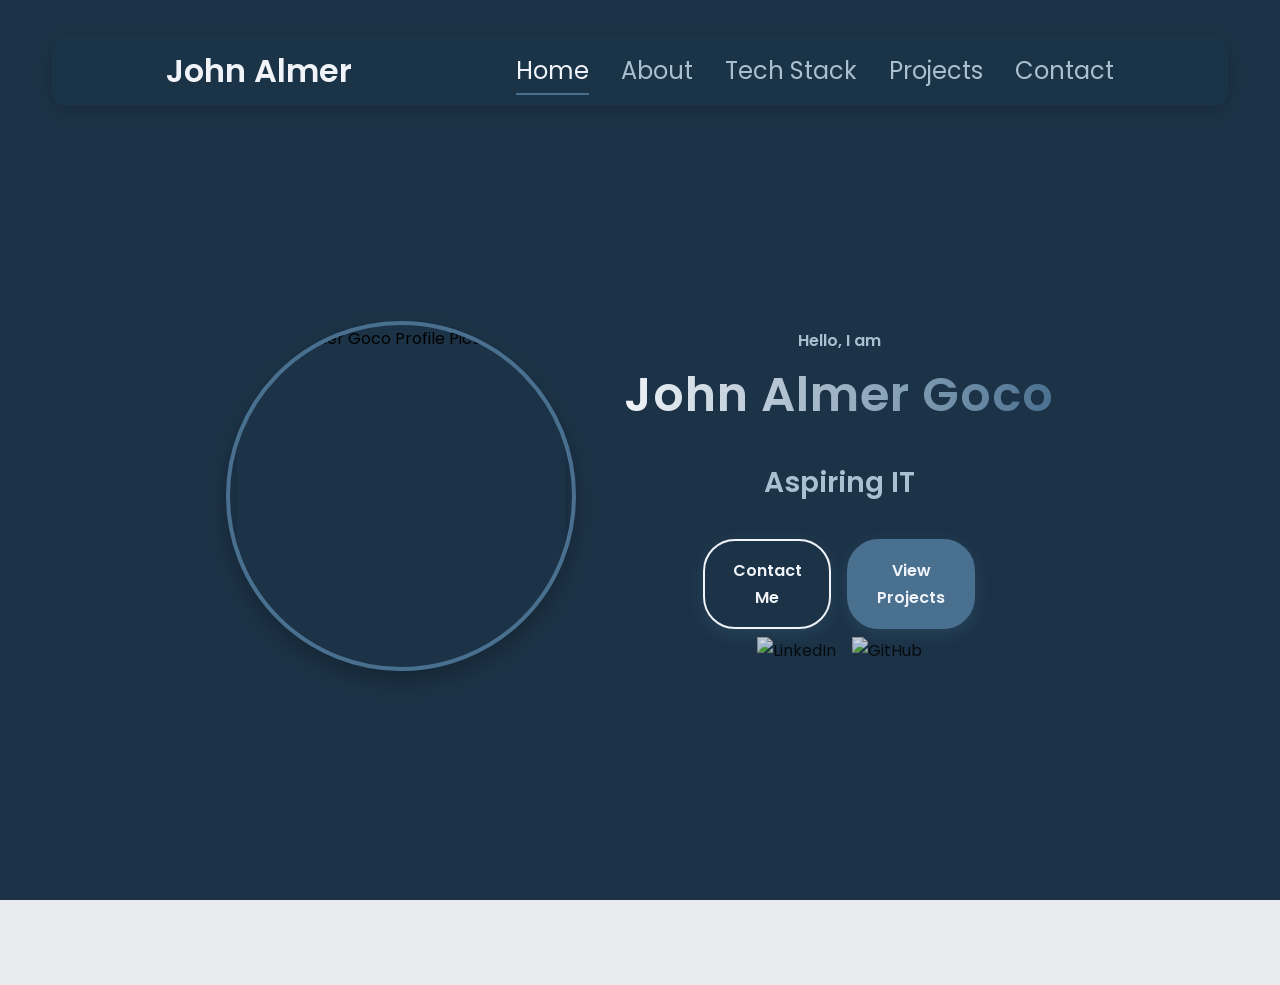
==== index.html @ 6cb9fc60 "Update portfolio" ====
<!DOCTYPE html>
<html lang="en">
<head>
    <meta charset="UTF-8">
    <meta name="viewport" content="width=device-width, initial-scale=1.0">
    <title>John Almer Goco | Home</title>
    <link rel="stylesheet" href="css/style.css">
    <link rel="stylesheet" href="css/mediaqueries.css">
    <link rel="stylesheet" href="css/view.css">
</head>
<body>
    <div id="particle-js"></div>
    <div class="main-content">

        <nav id="desktop-nav">
            <div class="logo">John Almer</div>
            <ul class="nav-links">
                <li><a href="index.html">Home</a></li>
                <li><a href="about.html">About</a></li>
                <li><a href="tech-stack.html">Tech Stack</a></li>
                <li><a href="projects.html">Projects</a></li>
                <li><a href="contact.html">Contact</a></li>
            </ul>
        </nav>

        <nav id="hamburger-nav">
            <div class="logo">John Almer</div>
            <div class="hamburger-menu">
                <div class="hamburger-icon" onclick="toggleMenu()">
                    <span></span>
                    <span></span>
                    <span></span>
                </div>
                <div class="menu-links">
                    <li><a href="index.html" onclick="toggleMenu()">Home</a></li>
                    <li><a href="about.html" onclick="toggleMenu()">About</a></li>
                    <li><a href="tech-stack.html" onclick="toggleMenu()">Tech Stack</a></li>
                    <li><a href="projects.html" onclick="toggleMenu()">Projects</a></li>
                    <li><a href="contact.html" onclick="toggleMenu()">Contact</a></li>
                </div>
            </div>
        </nav>

        <section id="profile">
            <div class="section__pic-container">
                <img src="./assets/profilepic.jpg" alt="John Almer Goco Profile Picture" class="profile-pic" />
            </div>
            <div class="section__text">
                <p class="section__text__p1">Hello, I am</p>
                <h1 class="title">John Almer Goco</h1>
                <p class="section__text__p2" id="typewriter-text"></p>
                <div class="btn-container">
                    <a href="contact.html" class="btn btn-color-2">Contact Me</a>
                    <a href="projects.html" class="btn btn-color-1">View Projects</a>
                </div>
                <div id="socials-container">
                    <a href="https://www.linkedin.com/in/john-almer-goco-303b202a8/" target="_blank" rel="noopener">
                        <img src="./assets/Linkedin-Icon.png" alt="LinkedIn" class="icon" />
                    </a>
                    <a href="https://www.github.com/git-gocojohnalmer" target="_blank" rel="noopener">
                        <img src="./assets/github-logo.png" alt="GitHub" class="icon" />
                    </a>
                </div>
            </div>
        </section>

    </div>

    <script src="https://cdn.jsdelivr.net/particles.js/2.0.0/particles.min.js"></script>
    <script src="js/particles.js"></script>
    <script src="js/script.js"></script>
</body>
</html>
---- css/style.css ----
/* GENERAL STYLING */

@import url('https://fonts.googleapis.com/css2?family=Poppins:wght@300;400;500;600&display=swap');

:root {
    --color-bg-dark:    #1C3347;
    --color-bg-mid:     #2A4D6A;
    --color-accent:     #4A7090;
    --color-bg-light:   #E9EAEB;
    --color-text-light: #F0F4F8;
    --color-text-muted: #A8C0D0;
    --color-text-dark:  #1C3347;
    --radius-card:      1.25rem;
    --transition:       300ms ease;
}

* {
    margin: 0;
    padding: 0;
    box-sizing: border-box;
}

body {
    font-family: 'Poppins', sans-serif;
    background-color: var(--color-bg-light);
    overflow-x: hidden;
    position: relative;
    line-height: 1.7;
}

html {
    scroll-behavior: smooth;
}

p {
    color: var(--color-text-dark);
}

/* ANIMATIONS AND TRANSITIONS */

@keyframes fadeIn {
    from {
        opacity: 0;
        transform: translateY(20px);
    }
    to {
        opacity: 1;
        transform: translateY(0);
    }
}

@keyframes scale {
    0% {
        transform: scale(1);
    }
    50% {
        transform: scale(1.05);
    }
    100% {
        transform: scale(1);
    }
}

@keyframes float {
    0% {
        transform: translateY(0px);
    }
    50% {
        transform: translateY(-10px);
    }
    100% {
        transform: translateY(0px);
    }
}

@keyframes pulse {
    0% {
        box-shadow: 0 0 0 0 rgba(74, 112, 144, 0.4);
    }
    70% {
        box-shadow: 0 0 0 10px rgba(74, 112, 144, 0);
    }
    100% {
        box-shadow: 0 0 0 0 rgba(74, 112, 144, 0);
    }
}

a,
.btn,
.icon {
    transition: all var(--transition);
}

.nav-links a {
    position: relative;
    color: var(--color-text-muted);
    text-decoration: none;
    padding: 0.5rem 0;
}

.nav-links a::after {
    content: '';
    position: absolute;
    width: 0;
    height: 2px;
    bottom: 0;
    left: 0;
    background-color: var(--color-accent);
    transition: width 0.3s ease;
}

.nav-links a:hover {
    color: var(--color-text-light);
}

.nav-links a:hover::after {
    width: 100%;
}

.section__text__p1,
.title,
.section__text__p2,
.btn-container,
#socials-container {
    animation: fadeIn 1s ease forwards;
}

.section__pic-container {
    animation: float 3s ease-in-out infinite;
}

.title {
    animation-delay: 0.2s;
}

.section__text__p2 {
    animation-delay: 0.4s;
}

.btn-container {
    animation-delay: 0.6s;
}

#socials-container {
    animation-delay: 0.8s;
}

.icon:hover {
    transform: scale(1.1);
    cursor: pointer;
}

.arrow {
    animation: pulse 2s infinite;
}

/* Scroll animation classes */
.animate-in {
    animation: fadeIn 0.6s ease forwards;
}

.details-container,
article,
.section__text,
.btn-container {
    opacity: 0;
    transform: translateY(20px);
    transition: all 0.6s ease;
}

/* DESKTOP NAV */

nav,
.nav-links {
    display: flex;
}

nav {
    justify-content: space-around;
    align-items: center;
    height: 70px;
    background-color: rgba(28, 51, 71, 0.92);
    border-radius: 15px;
    padding: 0 2rem;
    margin: 1rem 2rem;
    box-shadow: 0 5px 20px rgba(0, 0, 0, 0.2);
    backdrop-filter: blur(10px);
}

.nav-links {
    gap: 2rem;
    list-style: none;
    font-size: 1.5rem;
    display: flex;
    align-items: center;
}

a {
    color: inherit;
    text-decoration: none;
    position: relative;
}

a:hover {
    color: var(--color-text-light);
    transform: translateY(-2px);
}

a::after {
    content: '';
    position: absolute;
    width: 0;
    height: 2px;
    bottom: -5px;
    left: 0;
    background-color: var(--color-accent);
    transition: width 0.3s ease;
}

a:hover::after {
    width: 100%;
}

.logo {
    font-size: 2rem;
    color: var(--color-text-light);
    font-weight: 600;
}

.logo:hover {
    cursor: default;
}

/* Particle js */

#particle-js {
    position: fixed;
    width: 100%;
    height: 100%;
    top: 0;
    left: 0;
    z-index: -1;
    background-color: var(--color-bg-dark);
}

.main-content {
    position: relative;
    z-index: 1;
    padding: 20px;
    width: 100%;
    min-height: 100vh;
    display: flex;
    flex-direction: column;
}

/* HAMBURGER MENU */

#hamburger-nav {
    display: none;
    background-color: rgba(28, 51, 71, 0.92);
    border-radius: 15px;
    padding: 0.5rem 2rem;
    margin: 1rem 2rem;
    box-shadow: 0 5px 20px rgba(0, 0, 0, 0.2);
    backdrop-filter: blur(10px);
    height: fit-content;
}

.hamburger-menu {
    position: relative;
    display: flex;
    flex-direction: column;
    align-items: flex-end;
}

.hamburger-icon {
    display: flex;
    flex-direction: column;
    justify-content: space-between;
    height: 24px;
    width: 30px;
    cursor: pointer;
}

.hamburger-icon span {
    height: 2px;
    width: 100%;
    background-color: var(--color-text-light);
    transition: all 0.3s ease-in-out;
    border-radius: 5px;
}

.menu-links {
    position: absolute;
    top: 100%;
    right: 0;
    background-color: var(--color-bg-dark);
    width: 0;
    max-height: 0;
    overflow: hidden;
    transition: all 0.3s ease-in-out;
    border-radius: 15px;
    box-shadow: 0 10px 30px rgba(0, 0, 0, 0.3);
    text-align: center;
    opacity: 0;
    z-index: 100;
    backdrop-filter: blur(10px);
    list-style: none;
    padding: 0;
    margin: 0.5rem 0 0 0;
    border: 1px solid rgba(74, 112, 144, 0.3);
}

.menu-links a {
    display: block;
    padding: 10px;
    text-align: center;
    font-size: 1.5rem;
    color: var(--color-text-light);
    text-decoration: none;
    transition: all 0.3s ease-in-out;
}

.menu-links a:hover {
    background-color: var(--color-bg-mid);
    color: var(--color-text-light);
}

.menu-links li {
    list-style: none;
}

.menu-links.open {
    max-height: 300px;
    width: 200px;
    padding: 10px;
    opacity: 1;
}

.hamburger-icon.open span:first-child {
    transform: rotate(45deg) translate(10px, 5px);
}

.hamburger-icon.open span:nth-child(2) {
    opacity: 0;
}

.hamburger-icon.open span:last-child {
    transform: rotate(-45deg) translate(10px, -5px);
}

.hamburger-icon span:first-child {
    transform: none;
}

.hamburger-icon span:first-child {
    opacity: 1;
}

.hamburger-icon span:last-child {
    transform: none;
}

/* SECTIONS */

section {
    padding: 2rem 0;
    min-height: 80vh;
    margin: 0 auto;
    max-width: 1200px;
    box-sizing: border-box;
    animation: fadeIn 1s ease forwards;
    display: flex;
    flex-direction: column;
    justify-content: center;
}

.section-container {
    display: flex;
}

/* PROFILE SECTION */

#profile {
    display: flex;
    justify-content: space-between;
    align-items: center;
    gap: 3rem;
    min-height: 80vh;
    padding: 2rem 0;
    flex-direction: row;
}

#profile p,
#profile .section__text__p1,
#profile .section__text__p2 {
    color: var(--color-text-muted);
}

#profile .title {
    background: linear-gradient(to right, var(--color-text-light), var(--color-accent));
    -webkit-background-clip: text;
    background-clip: text;
    color: transparent;
}

.profile-pic {
    width: 96%;
    height: 100%;
    object-fit: cover;
    object-position: center;
    transition: all 0.5s ease;
    box-shadow: 0 10px 20px rgba(0, 0, 0, 0.2);
}

.profile-pic:hover {
    transform: scale(1.03);
    box-shadow: 0 15px 30px rgba(0, 0, 0, 0.3);
}

.section__pic-container {
    display: flex;
    height: 350px;
    width: 350px;
    margin-left: 2rem;
    border-radius: 50%;
    flex: 0 0 auto;
    justify-content: center;
    align-items: center;
    overflow: hidden;
    box-shadow: 0 10px 25px rgba(0, 0, 0, 0.25);
    border: 4px solid var(--color-accent);
    transition: transform 0.3s ease, box-shadow 0.3s ease;
}

.section__pic-container:hover {
    transform: translateY(-10px);
    box-shadow: 0 15px 30px rgba(74, 112, 144, 0.4);
}

.section__text {
    align-self: center;
    max-width: 500px;
    flex: 1;
    text-align: center;
    padding-right: 2rem;
}

.section__text p {
    font-weight: 600;
}

.section__text__p1 {
    text-align: center;
}

.section__text__p2 {
    font-size: 1.75rem;
    margin-bottom: 2rem;
}

.title {
    font-size: 3rem;
    text-align: center;
    margin-bottom: 1.5rem;
    background: linear-gradient(to right, var(--color-text-dark), var(--color-accent));
    -webkit-background-clip: text;
    background-clip: text;
    color: transparent;
    font-weight: 600;
    letter-spacing: 1px;
}

#socials-container {
    display: flex;
    justify-content: center;
    margin-top: 0.5rem;
    gap: 1rem;
}

/* ICONS */

.icon {
    cursor: pointer;
    height: 2rem;
    opacity: 0.8;
    transition: all var(--transition);
}

.icon:hover {
    opacity: 1;
}

/* BUTTON */

.btn-container {
    display: flex;
    justify-content: center;
    gap: 1rem;
}

.btn {
    font-weight: 600;
    transition: all var(--transition);
    padding: 1rem;
    width: 8rem;
    border-radius: 2rem;
    border: 2px solid var(--color-accent);
    text-decoration: none;
    box-shadow: 0 5px 15px rgba(74, 112, 144, 0.25);
    display: inline-block;
    text-align: center;
    cursor: pointer;
    position: relative;
    overflow: hidden;
    z-index: 1;
}

.btn::before {
    content: '';
    position: absolute;
    top: 0;
    left: -100%;
    width: 100%;
    height: 100%;
    background: rgba(255, 255, 255, 0.1);
    transition: all 0.3s ease;
    z-index: -1;
}

.btn:hover::before {
    left: 0;
}

.btn:hover {
    transform: translateY(-3px);
    box-shadow: 0 10px 25px rgba(74, 112, 144, 0.4);
    color: var(--color-text-light);
}

.btn-color-1 {
    background-color: var(--color-accent);
    color: var(--color-text-light);
}

.btn-color-1:hover {
    background-color: var(--color-bg-mid);
    border-color: var(--color-bg-mid);
    color: var(--color-text-light);
}

.btn-color-2 {
    background: transparent;
    border-color: var(--color-text-light);
    color: var(--color-text-light);
}

.btn-color-2:hover {
    background-color: rgba(240, 244, 248, 0.12);
    border-color: var(--color-text-light);
}

.btn-container {
    gap: 1rem;
}

/* ABOUT SECTION */

#about {
    position: relative;
}

.about-containers {
    gap: 2rem;
    margin-bottom: 2rem;
    margin-top: 2rem;
}

.about-details-container {
    justify-content: center;
    flex-direction: column;
}

.about-containers,
.about-details-container {
    display: flex;
}

.about-pic {
    width: 100%;
    object-fit: cover;
    object-position: center;
}

.arrow {
    position: absolute;
    right: -5rem;
    bottom: 2.5rem;
}

.details-container {
    padding: 1.5rem;
    flex: 1;
    background: var(--color-bg-mid);
    border-radius: 2rem;
    border: 1px solid rgba(74, 112, 144, 0.3);
    text-align: center;
    transition: all 0.3s ease;
    transform: translateY(0);
    color: var(--color-text-light);
}

.details-container:hover {
    transform: translateY(-10px);
    box-shadow: 0 15px 30px rgba(28, 51, 71, 0.2);
    border-color: var(--color-accent);
}

.details-container p,
.details-container h2,
.details-container h3 {
    color: var(--color-text-light);
}

.section-container {
    gap: 4rem;
    height: 80%;
}

#about .section__pic-container {
    height: 350px;
    margin: 0.5rem;
    padding: 0.5rem;
    box-shadow: 0 8px 30px rgba(28, 51, 71, 0.25);
}

.contact-info-container p {
    font-size: larger;
    color: var(--color-text-dark);
}

.contact-icon {
    cursor: default;
}

.icon.contact-icon:hover {
    transform: scale(1.1);
}

.contact-info-lower-container {
    display: flex;
    justify-content: center;
    gap: 1rem;
    margin-top: 0.75rem;
    flex-wrap: wrap;
    border-radius: 2rem;
    border: 1px solid rgba(74, 112, 144, 0.3);
    background: var(--color-bg-mid);
    padding: 0.5rem;
    margin-bottom: 0.5rem;
}

.contact-info-lower-container p {
    color: var(--color-text-muted);
}

/* ---- About Stats (about.html) ---- */

.about-stats {
    display: flex;
    gap: 1rem;
    margin: 1.5rem 0;
    justify-content: center;
}

.stat-item {
    display: flex;
    flex-direction: column;
    align-items: center;
    background: var(--color-bg-mid);
    border: 1px solid rgba(74, 112, 144, 0.3);
    border-radius: var(--radius-card);
    padding: 1rem 1.5rem;
    min-width: 90px;
    flex: 1;
}

.stat-number {
    font-size: 2rem;
    font-weight: 700;
    color: var(--color-text-light);
    line-height: 1;
}

.stat-label {
    font-size: 0.75rem;
    color: var(--color-text-muted);
    text-align: center;
    margin-top: 0.3rem;
    font-weight: 500;
}

/* ---- Tech Stack Filter (tech-stack.html) ---- */

.filter-container {
    display: flex;
    gap: 0.75rem;
    margin-bottom: 2rem;
    flex-wrap: wrap;
    justify-content: center;
}

.filter-btn {
    padding: 0.5rem 1.4rem;
    border-radius: 2rem;
    border: 2px solid var(--color-accent);
    background: transparent;
    color: var(--color-accent);
    font-family: 'Poppins', sans-serif;
    font-size: 0.9rem;
    font-weight: 600;
    cursor: pointer;
    transition: all var(--transition);
}

.filter-btn:hover,
.filter-btn.active {
    background: var(--color-accent);
    color: var(--color-text-light);
    box-shadow: 0 4px 12px rgba(74, 112, 144, 0.3);
}

.details-container.hidden {
    display: none;
}

/* Active nav link */
.active-link {
    color: var(--color-text-light) !important;
}

.active-link::after {
    width: 100% !important;
}
---- css/mediaqueries.css ----
@media screen and (max-width: 1400px) {
    #profile {
        height: 83vh;
        margin-bottom: 6rem;
    }

    .about-containers {
        flex-wrap: wrap;
    }

    section {
        height: auto;
        min-height: 85vh;
        padding-bottom: 2rem;
    }
}

@media screen and (max-width: 1200px) {
    #desktop-nav {
        display: none;
    }

    #hamburger-nav {
        display: flex;
        margin: 1rem;
        padding: 0.75rem 1.5rem;
        width: calc(100% - 2rem);
        justify-content: space-between;
        background-color: rgba(28, 51, 71, 0.95);
        border-radius: 15px;
        box-shadow: 0 5px 20px rgba(0, 0, 0, 0.25);
        backdrop-filter: blur(10px);
        position: fixed;
        top: 0;
        left: 0;
        right: 0;
        z-index: 10;
    }

    #experience,
    .experience-details-container,
    .tech-stack-details-container {
        margin-top: 2rem;
    }

    #profile,
    .section-container {
        display: flex;
        flex-direction: column;
        align-items: center;
        text-align: center;
    }

    .arrow {
        display: none;
    }

    section,
    .section-container {
        height: fit-content;
    }

    section {
        margin: 0 5%;
        padding-top: 80px;
        padding: 1rem;
    }

    .main-content {
        padding-top: 60px;
    }

    .section__pic-container {
        width: 275px;
        height: 275px;
        margin: 0 auto 2rem;
    }

    .about-containers {
        margin-top: 0;
        display: flex;
        justify-content: center;
    }

    .details-container {
        padding: 1rem;
        margin: 0.5rem;
    }

    .contact-info-container {
        margin: 0.5rem;
    }

    .hamburger-menu {
        width: 100%;
    }

    .menu-links {
        max-height: 300px;
        margin: 0 auto;
        display: flex;
        flex-direction: column;
        align-items: center;
        width: 100%;
    }

    .menu-links a {
        display: block;
        text-align: center;
        width: 100%;
        padding: 0.8rem 0;
    }
}

@media screen and (max-width: 600px) {
    #contact,
    footer {
        height: auto;
        min-height: 50vh;
        padding: 1rem 0;
    }

    #profile {
        height: auto;
        min-height: 80vh;
        margin-bottom: 0;
        padding: 1rem 0;
    }

    article {
        font-size: 1rem;
    }

    footer nav {
        height: fit-content;
        margin-bottom: 2rem;
    }

    .about-containers,
    .contact-info-upper-container,
    .contact-info-lower-container,
    .btn-container {
        flex-wrap: wrap;
        justify-content: center;
    }

    .contact-info-container {
        margin: 0.5rem;
        flex-basis: 100%;
        display: flex;
        flex-direction: column;
        align-items: center;
        text-align: center;
    }

    .contact-info-container p,
    .nav-links li a {
        font-size: 1rem;
    }

    .experience-sub-title {
        font-size: 1.25rem;
    }

    .logo {
        font-size: 1.5rem;
        white-space: nowrap;
    }

    .nav-links {
        flex-direction: column;
        gap: 0.5rem;
        text-align: center;
        align-items: center;
        width: 100%;
    }

    .section__pic-container {
        width: 250px;
        height: 250px;
        justify-content: center;
        margin: 0 auto 2rem;
        border-radius: 10px !important;
        clip-path: none !important;
    }

    #profile .section__pic-container,
    #about .section__pic-container {
        border-radius: 10px !important;
        border: 4px solid var(--color-accent);
    }

    .section__text__p2 {
        font-size: 1.25rem;
    }

    .title {
        font-size: 2rem;
    }

    .text-container {
        text-align: justify;
        padding: 0.5rem;
    }

    .main-content {
        padding: 10px;
    }

    .details-container.color-container {
        width: 100%;
        margin: 0.5rem 0;
    }

    .project-img {
        width: 100%;
        height: auto;
    }

    section {
        margin: 0;
        padding: 1rem 0.5rem;
    }

    .hamburger-icon {
        margin-right: 1rem;
    }

    article {
        width: 100%;
        margin: 0.5rem 0;
        justify-content: flex-start;
    }

    .article-container {
        display: flex;
        flex-direction: column;
        align-items: center;
    }

    .menu-links li {
        width: 100%;
        text-align: center;
    }

    .nav-links-container {
        width: 100%;
        display: flex;
        justify-content: center;
    }
}

@media screen and (max-width: 480px) {
    .section__pic-container {
        max-width: 90%;
        height: auto;
    }

    #profile {
        padding-top: 3rem;
    }

    .section__text__p1 {
        font-size: 0.9rem;
    }

    .title {
        font-size: 1.75rem;
    }

    .btn {
        font-size: 0.9rem;
        padding: 0.5rem 1rem;
    }

    .details-container {
        margin: 0.5rem 0;
        padding: 1rem 0.5rem;
    }

    .article-container {
        gap: 0.5rem;
    }

    .logo {
        font-size: 1.25rem;
    }

    .icon {
        width: 1.5rem;
        height: 1.5rem;
    }

    .hamburger-icon {
        height: 20px;
        width: 25px;
    }

    #hamburger-nav {
        height: 12vh;
    }

    .menu-links a {
        font-size: 1.2rem;
        padding: 0.6rem 0;
    }
}

/* Tablet-specific adjustments */
@media screen and (min-width: 601px) and (max-width: 1024px) {
    section {
        padding: 2rem 1rem;
    }

    .profile-pic {
        max-width: 250px;
    }

    .section__text {
        align-items: center;
        text-align: center;
    }

    .details-container {
        margin: 0.5rem;
    }

    article {
        width: 8rem;
    }

    .contact-info-container {
        display: flex;
        flex-direction: column;
        align-items: center;
    }

    .projects__section {
        padding: 2rem 1rem;
        margin: 0 2rem;
        align-items: center;
        text-align: center;
    }
}

/* Landscape orientation for phones */
@media (max-height: 500px) and (orientation: landscape) {
    #profile {
        flex-direction: row;
        height: auto;
        padding: 1rem;
        justify-content: space-around;
    }

    .section__pic-container {
        height: 30vh;
        width: auto;
    }

    section {
        height: auto;
        min-height: 100vh;
        padding: 1rem 0;
    }

    .menu-links {
        flex-direction: row;
        flex-wrap: wrap;
        justify-content: center;
    }

    .menu-links li {
        margin: 0 1rem;
    }

    .projects__section {
        padding: 2rem 1rem;
        margin: 0 2rem;
        align-items: center;
        text-align: center;
    }
}
---- css/view.css ----
/* Desktop View */

#desktop-nav {
    height: 70px;
}

#contact {
    padding-top: 3rem;
    min-height: 70vh;
}

.contact-info-upper-container,
.contact-info-lower-container {
    margin: 1.5rem auto;
    max-width: 90%;
}

/* Tablet and Mobile View */
@media screen and (max-width: 1200px) {

    /*navigation positioning */
    body {
        padding-top: 70px;
    }

    #hamburger-nav {
        position: fixed;
        top: 0;
        left: 0;
        right: 0;
        width: calc(100% - 2rem);
        margin: 0.5rem 1rem;
        padding: 0.75rem 1.5rem;
        z-index: 1000;
        background-color: rgba(28, 51, 71, 0.95);
        border-radius: 15px;
        box-shadow: 0 5px 20px rgba(0, 0, 0, 0.25);
        backdrop-filter: blur(10px);
    }

    /* Hamburger icon lines */
    .hamburger-icon span {
        height: 2px;
        background-color: var(--color-text-light);
        margin: 2px 0;
        border-radius: 5px;
        transition: all 0.3s ease;
    }

    /* Menu dropdown */
    .menu-links {
        position: absolute;
        top: 100%;
        right: 0;
        width: auto;
        min-width: 200px;
        background-color: var(--color-bg-dark);
        border-radius: 15px;
        box-shadow: 0 10px 30px rgba(0, 0, 0, 0.3);
        backdrop-filter: blur(10px);
        overflow: hidden;
        z-index: 1001;
        border: 1px solid rgba(74, 112, 144, 0.3);
    }

    .menu-links.open {
        max-height: 300px;
        opacity: 1;
        padding: 0.5rem;
        width: auto;
    }

    .menu-links li {
        list-style: none;
        margin: 0.5rem 0;
    }

    .menu-links a {
        display: block;
        padding: 0.75rem 1.5rem;
        color: var(--color-text-light);
        font-weight: 500;
        text-decoration: none;
        border-radius: 10px;
        transition: all 0.3s ease;
    }

    .menu-links a:hover {
        background-color: var(--color-bg-mid);
        color: var(--color-text-light);
    }

    /* Fix section spacing */
    section {
        padding-top: 90px !important;
        margin: 0 1rem !important;
        padding-bottom: 2rem !important;
    }

    /* Adjust profile section for mobile */
    #profile {
        margin-top: 1rem;
        flex-direction: column;
    }

    /* Profile picture styles for mobile and tablet */
    .section__pic-container,
    #about .section__pic-container {
        height: 280px;
        width: 280px;
        margin: 0 auto 1.5rem;
        border-radius: 25px !important;
        border-width: 4px;
        border-style: solid;
        border-color: var(--color-accent);
    }

    #profile .section__pic-container,
    #about .section__pic-container {
        box-shadow: 0 10px 25px rgba(28, 51, 71, 0.25);
        transition: all 0.3s ease;
    }

    .section__pic-container:hover,
    #about .section__pic-container:hover {
        transform: translateY(-5px);
        border-radius: 35px !important;
        box-shadow: 0 15px 30px rgba(74, 112, 144, 0.3);
        border-color: var(--color-text-light);
        transition: all 0.3s ease;
    }

    .profile-pic,
    .about-pic {
        object-fit: cover;
        object-position: center;
        transition: transform 0.5s ease;
        width: 100%;
        height: 100%;
        border-radius: 25px !important;
        box-shadow: 0 10px 25px rgba(28, 51, 71, 0.2);
        border: 3px solid var(--color-accent);
        transition: all 0.3s ease;
        background-color: var(--color-bg-dark);
        padding: 0.25rem;
        display: block;
        margin: 0 auto;
        max-width: 280px;
        max-height: 280px;
        animation: float-mobile 3s ease-in-out infinite;
    }

    .profile-pic:hover,
    .about-pic:hover {
        transform: scale(1.05);
        box-shadow: 0 15px 30px rgba(74, 112, 144, 0.3);
        border-color: var(--color-text-light);
        transition: all 0.3s ease;
        border-radius: 35px !important;
        animation: float-mobile 3s ease-in-out infinite;
    }

    @keyframes float-mobile {
        0% {
            transform: translateY(0px);
        }

        50% {
            transform: translateY(-5px);
        }

        100% {
            transform: translateY(0px);
        }
    }

    #profile .section__pic-container,
    #about .section__pic-container {
        animation: float-mobile 3s ease-in-out infinite;
        border-radius: 25px !important;
        box-shadow: 0 10px 25px rgba(28, 51, 71, 0.2);
        transition: all 0.3s ease;
        border: 4px solid var(--color-accent);
        background-color: var(--color-bg-dark);
        padding: 0.25rem;
        width: 100%;
        max-width: 280px;
        height: auto;
        max-height: 280px;
        object-fit: cover;
        object-position: center;
        margin: 0 auto 1.5rem;
        display: block;
    }
}
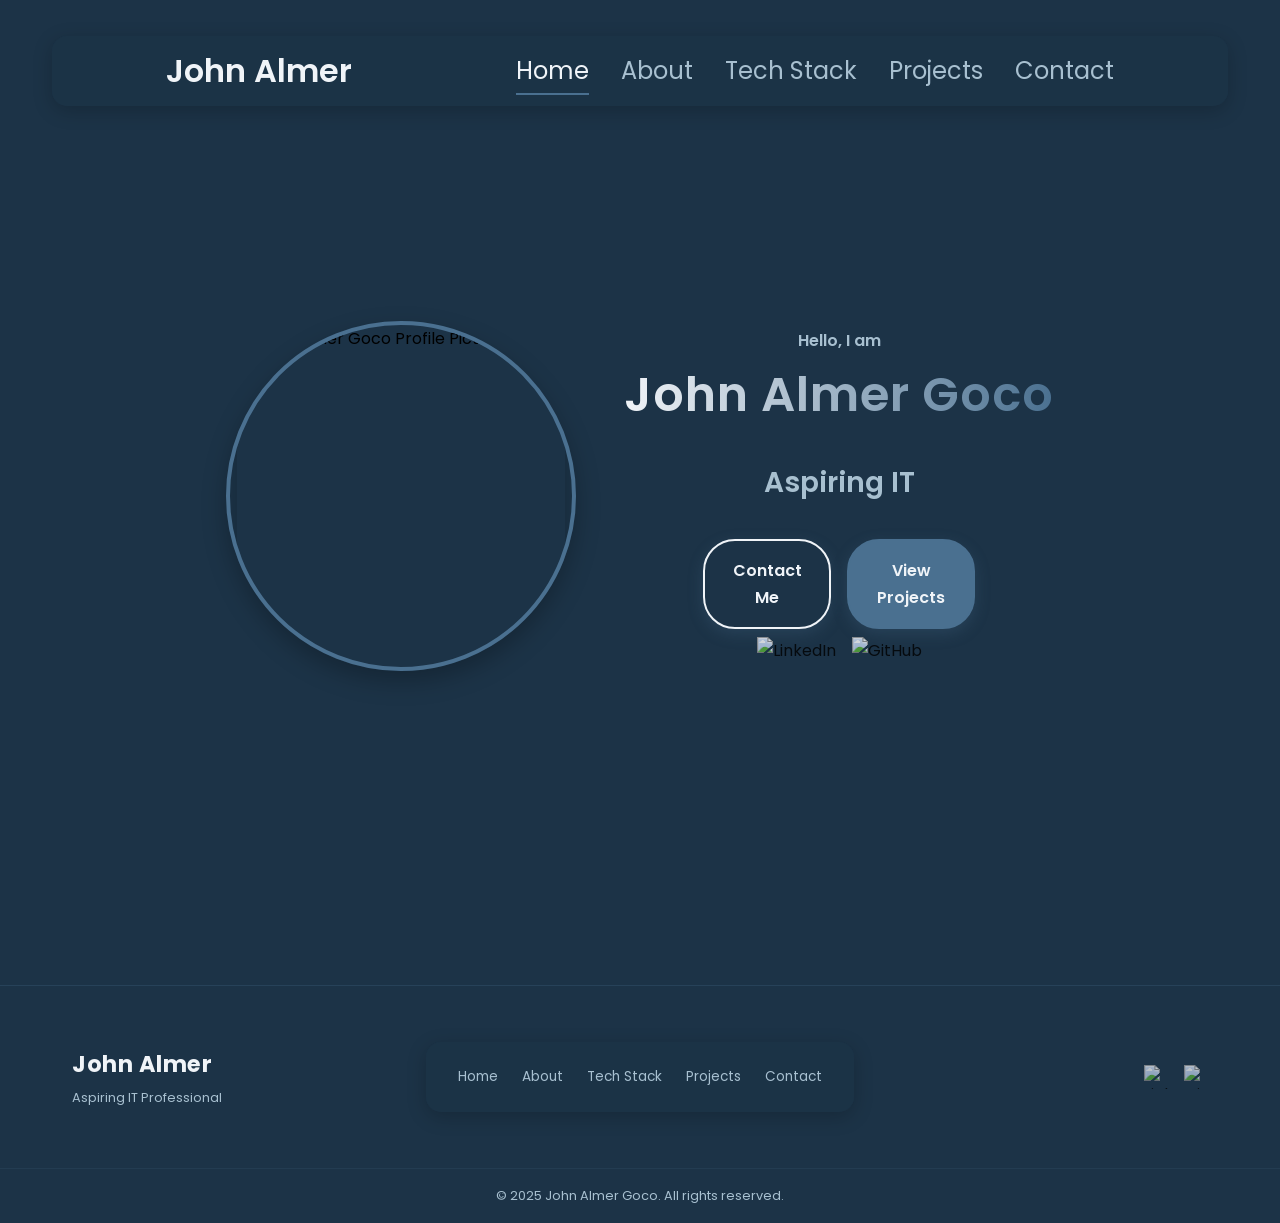
==== commit d031fead: "Initial commit Co-authored-by: Copilot <copilot@github.com>" ====
--- a/index.html
+++ b/index.html
@@ -4,6 +4,12 @@
     <meta charset="UTF-8">
     <meta name="viewport" content="width=device-width, initial-scale=1.0">
     <title>John Almer Goco | Home</title>
+    <meta name="description" content="John Almer Goco — 3rd-year BSIT student at St. Dominic College of Asia. Aspiring IT professional skilled in JavaScript, Node.js, Flutter, Firebase, and more.">
+    <meta property="og:type" content="website">
+    <meta property="og:title" content="John Almer Goco | Portfolio">
+    <meta property="og:description" content="Aspiring IT professional skilled in web development, mobile apps, and backend systems.">
+    <meta property="og:image" content="assets/profilepic.jpg">
+    <link rel="icon" href="assets/favicon.svg" type="image/svg+xml">
     <link rel="stylesheet" href="css/style.css">
     <link rel="stylesheet" href="css/mediaqueries.css">
     <link rel="stylesheet" href="css/view.css">
@@ -26,7 +32,7 @@
         <nav id="hamburger-nav">
             <div class="logo">John Almer</div>
             <div class="hamburger-menu">
-                <div class="hamburger-icon" onclick="toggleMenu()">
+                <div class="hamburger-icon" onclick="toggleMenu()" aria-label="Toggle navigation" aria-expanded="false">
                     <span></span>
                     <span></span>
                     <span></span>
@@ -54,10 +60,10 @@
                     <a href="projects.html" class="btn btn-color-1">View Projects</a>
                 </div>
                 <div id="socials-container">
-                    <a href="https://www.linkedin.com/in/john-almer-goco-303b202a8/" target="_blank" rel="noopener">
+                    <a href="https://www.linkedin.com/in/john-almer-goco-303b202a8/" target="_blank" rel="noopener" aria-label="LinkedIn profile">
                         <img src="./assets/Linkedin-Icon.png" alt="LinkedIn" class="icon" />
                     </a>
-                    <a href="https://www.github.com/git-gocojohnalmer" target="_blank" rel="noopener">
+                    <a href="https://www.github.com/git-gocojohnalmer" target="_blank" rel="noopener" aria-label="GitHub profile">
                         <img src="./assets/github-logo.png" alt="GitHub" class="icon" />
                     </a>
                 </div>
@@ -66,6 +72,35 @@
 
     </div>
 
+    <button class="back-to-top" id="backToTop" aria-label="Back to top">&#8679;</button>
+
+    <footer class="site-footer">
+        <div class="footer-inner">
+            <div class="footer-brand">
+                <span class="footer-logo">John Almer</span>
+                <p>Aspiring IT Professional</p>
+            </div>
+            <nav class="footer-nav" aria-label="Footer navigation">
+                <a href="index.html">Home</a>
+                <a href="about.html">About</a>
+                <a href="tech-stack.html">Tech Stack</a>
+                <a href="projects.html">Projects</a>
+                <a href="contact.html">Contact</a>
+            </nav>
+            <div class="footer-socials">
+                <a href="https://www.linkedin.com/in/john-almer-goco-303b202a8/" target="_blank" rel="noopener" aria-label="LinkedIn">
+                    <img src="assets/Linkedin-Icon.png" alt="LinkedIn" loading="lazy" />
+                </a>
+                <a href="https://www.github.com/git-gocojohnalmer" target="_blank" rel="noopener" aria-label="GitHub">
+                    <img src="assets/github-logo.png" alt="GitHub" loading="lazy" />
+                </a>
+            </div>
+        </div>
+        <div class="footer-bottom">
+            <p>&copy; 2025 John Almer Goco. All rights reserved.</p>
+        </div>
+    </footer>
+
     <script src="https://cdn.jsdelivr.net/particles.js/2.0.0/particles.min.js"></script>
     <script src="js/particles.js"></script>
     <script src="js/script.js"></script>
--- a/css/style.css
+++ b/css/style.css
@@ -742,3 +742,286 @@
 .active-link::after {
     width: 100% !important;
 }
+
+/* =============================================
+   PAGE TRANSITION
+   ============================================= */
+
+@keyframes pageEnter {
+    from { opacity: 0; transform: translateY(8px); }
+    to   { opacity: 1; transform: translateY(0); }
+}
+
+body {
+    animation: pageEnter 0.35s ease forwards;
+    transition: opacity 0.28s ease, transform 0.28s ease;
+}
+
+body.page-exit {
+    opacity: 0;
+    transform: translateY(-8px);
+}
+
+/* =============================================
+   BACK TO TOP
+   ============================================= */
+
+.back-to-top {
+    position: fixed;
+    bottom: 2rem;
+    right: 2rem;
+    width: 3rem;
+    height: 3rem;
+    background: var(--color-accent);
+    color: var(--color-text-light);
+    border: none;
+    border-radius: 50%;
+    font-size: 1.4rem;
+    line-height: 1;
+    cursor: pointer;
+    opacity: 0;
+    visibility: hidden;
+    transition: all 0.3s ease;
+    z-index: 998;
+    box-shadow: 0 4px 16px rgba(74, 112, 144, 0.45);
+    display: flex;
+    align-items: center;
+    justify-content: center;
+}
+
+.back-to-top.visible {
+    opacity: 1;
+    visibility: visible;
+}
+
+.back-to-top:hover {
+    background: var(--color-bg-mid);
+    transform: translateY(-4px);
+    box-shadow: 0 8px 24px rgba(74, 112, 144, 0.55);
+}
+
+/* =============================================
+   FOOTER
+   ============================================= */
+
+.site-footer {
+    background: var(--color-bg-dark);
+    border-top: 1px solid rgba(74, 112, 144, 0.25);
+    margin-top: auto;
+    width: 100%;
+}
+
+.footer-inner {
+    max-width: 1200px;
+    margin: 0 auto;
+    padding: 2.5rem 2rem;
+    display: grid;
+    grid-template-columns: 1fr auto 1fr;
+    align-items: center;
+    gap: 2rem;
+}
+
+.footer-brand {
+    display: flex;
+    flex-direction: column;
+    gap: 0.25rem;
+}
+
+.footer-logo {
+    font-size: 1.4rem;
+    font-weight: 700;
+    color: var(--color-text-light);
+    letter-spacing: 0.5px;
+}
+
+.footer-brand p {
+    font-size: 0.8rem;
+    color: var(--color-text-muted);
+    margin: 0;
+}
+
+.footer-nav {
+    display: flex;
+    gap: 1.5rem;
+    flex-wrap: wrap;
+    justify-content: center;
+}
+
+.footer-nav a {
+    font-size: 0.85rem;
+    color: var(--color-text-muted);
+    text-decoration: none;
+    transition: color var(--transition);
+    white-space: nowrap;
+}
+
+.footer-nav a:hover {
+    color: var(--color-text-light);
+}
+
+.footer-nav a::after {
+    display: none;
+}
+
+.footer-socials {
+    display: flex;
+    gap: 1rem;
+    justify-content: flex-end;
+    align-items: center;
+}
+
+.footer-socials a {
+    display: flex;
+    align-items: center;
+    opacity: 0.7;
+    transition: opacity var(--transition), transform var(--transition);
+}
+
+.footer-socials a:hover {
+    opacity: 1;
+    transform: translateY(-2px);
+}
+
+.footer-socials a::after {
+    display: none;
+}
+
+.footer-socials img {
+    width: 1.5rem;
+    height: 1.5rem;
+    object-fit: contain;
+}
+
+.footer-bottom {
+    border-top: 1px solid rgba(74, 112, 144, 0.15);
+    padding: 1rem 2rem;
+    text-align: center;
+}
+
+.footer-bottom p {
+    font-size: 0.8rem;
+    color: var(--color-text-muted);
+    margin: 0;
+}
+
+/* =============================================
+   TIMELINE (About page)
+   ============================================= */
+
+.timeline-section {
+    margin: 1.5rem 0;
+}
+
+.timeline-heading {
+    font-size: 1.1rem;
+    font-weight: 600;
+    color: var(--color-text-dark);
+    margin-bottom: 1.25rem;
+    padding-left: 2.5rem;
+}
+
+.timeline {
+    position: relative;
+    padding-left: 2.5rem;
+}
+
+.timeline::before {
+    content: '';
+    position: absolute;
+    left: 0.6rem;
+    top: 0.5rem;
+    bottom: 0.5rem;
+    width: 2px;
+    background: linear-gradient(to bottom, var(--color-accent), rgba(74, 112, 144, 0.2));
+    border-radius: 2px;
+}
+
+.timeline-item {
+    position: relative;
+    margin-bottom: 1.25rem;
+}
+
+.timeline-item:last-child {
+    margin-bottom: 0;
+}
+
+.timeline-dot {
+    position: absolute;
+    left: -2rem;
+    top: 0.35rem;
+    width: 0.8rem;
+    height: 0.8rem;
+    background: var(--color-accent);
+    border-radius: 50%;
+    border: 2px solid var(--color-bg-mid);
+    box-shadow: 0 0 0 3px rgba(74, 112, 144, 0.25);
+}
+
+.timeline-content {
+    background: var(--color-bg-mid);
+    border: 1px solid rgba(74, 112, 144, 0.25);
+    border-radius: 0.75rem;
+    padding: 0.85rem 1.1rem;
+    transition: border-color var(--transition), box-shadow var(--transition);
+}
+
+.timeline-item:hover .timeline-content {
+    border-color: var(--color-accent);
+    box-shadow: 0 4px 16px rgba(28, 51, 71, 0.15);
+}
+
+.timeline-year {
+    display: inline-block;
+    font-size: 0.7rem;
+    font-weight: 700;
+    color: var(--color-accent);
+    text-transform: uppercase;
+    letter-spacing: 0.08em;
+    margin-bottom: 0.2rem;
+    background: rgba(74, 112, 144, 0.15);
+    padding: 0.1rem 0.5rem;
+    border-radius: 2rem;
+}
+
+.timeline-content h4 {
+    font-size: 0.95rem;
+    font-weight: 600;
+    color: var(--color-text-light);
+    margin: 0.2rem 0 0.25rem;
+}
+
+.timeline-content p {
+    font-size: 0.82rem;
+    color: var(--color-text-muted) !important;
+    margin: 0;
+    line-height: 1.6;
+}
+
+/* =============================================
+   RESPONSIVE — Footer & Back-to-top
+   ============================================= */
+
+@media screen and (max-width: 768px) {
+    .footer-inner {
+        grid-template-columns: 1fr;
+        text-align: center;
+        gap: 1.5rem;
+        padding: 2rem 1.5rem;
+    }
+
+    .footer-brand {
+        align-items: center;
+    }
+
+    .footer-socials {
+        justify-content: center;
+    }
+
+    .back-to-top {
+        bottom: 1.25rem;
+        right: 1.25rem;
+        width: 2.6rem;
+        height: 2.6rem;
+        font-size: 1.2rem;
+    }
+}
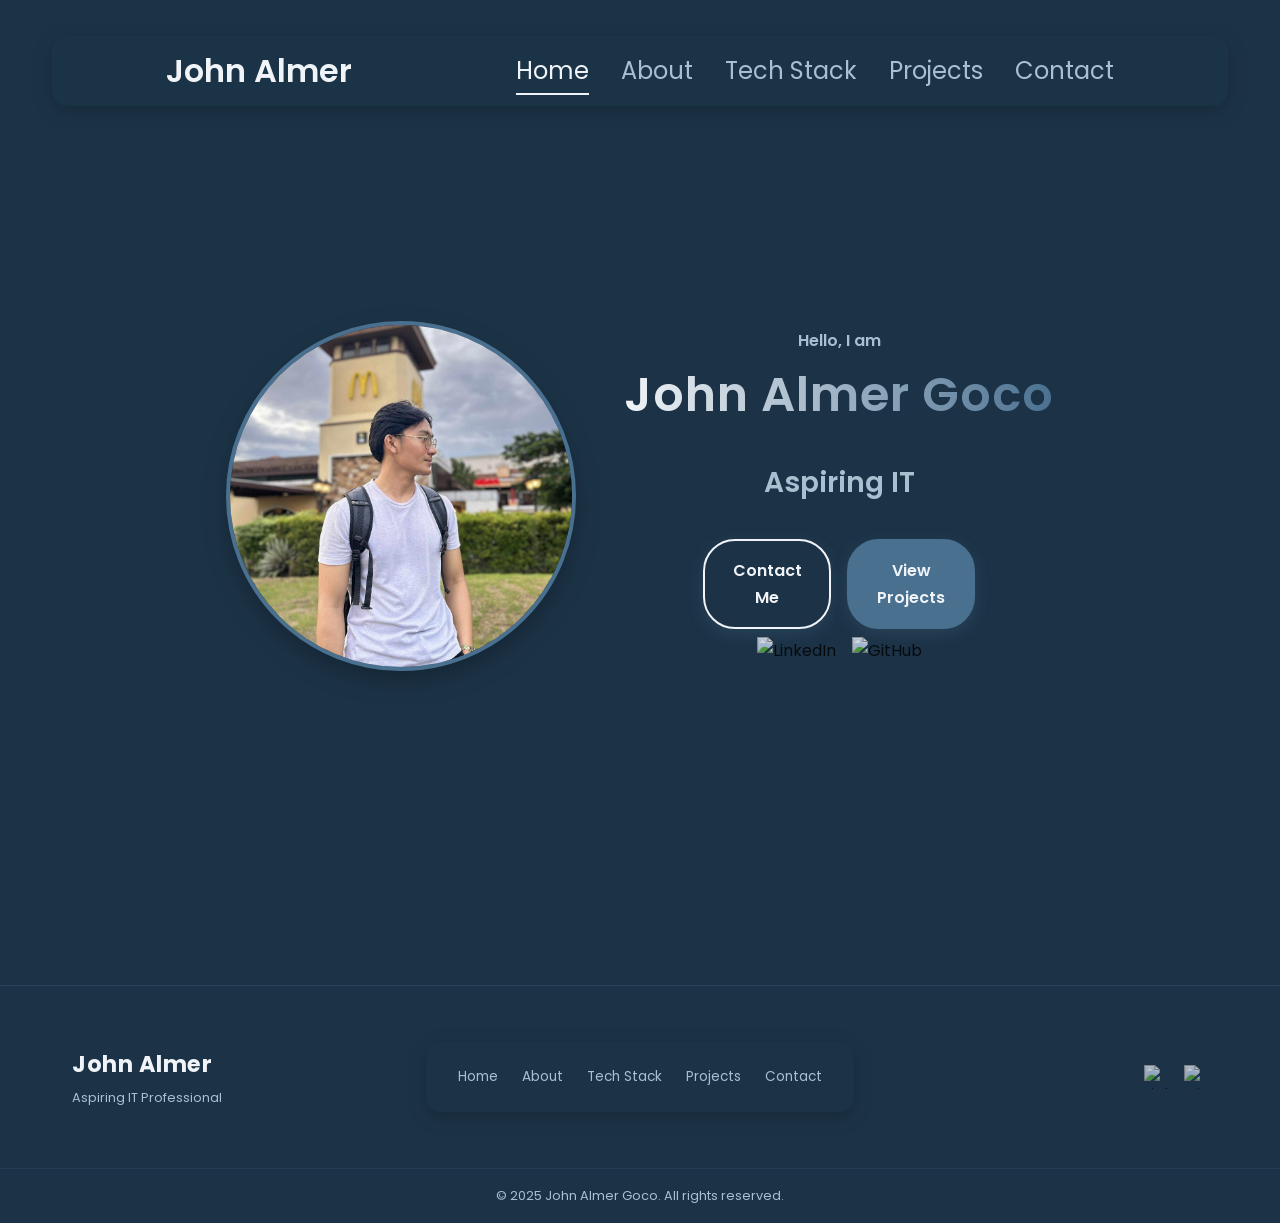
==== commit c088cab3: "UI enhancement" ====
--- a/index.html
+++ b/index.html
@@ -37,19 +37,19 @@
                     <span></span>
                     <span></span>
                 </div>
-                <div class="menu-links">
+                <ul class="menu-links">
                     <li><a href="index.html" onclick="toggleMenu()">Home</a></li>
                     <li><a href="about.html" onclick="toggleMenu()">About</a></li>
                     <li><a href="tech-stack.html" onclick="toggleMenu()">Tech Stack</a></li>
                     <li><a href="projects.html" onclick="toggleMenu()">Projects</a></li>
                     <li><a href="contact.html" onclick="toggleMenu()">Contact</a></li>
-                </div>
+                </ul>
             </div>
         </nav>
 
         <section id="profile">
             <div class="section__pic-container">
-                <img src="./assets/profilepic.jpg" alt="John Almer Goco Profile Picture" class="profile-pic" />
+                <img src="./assets/mainprofile.jpg" alt="John Almer Goco Profile Picture" class="profile-pic" />
             </div>
             <div class="section__text">
                 <p class="section__text__p1">Hello, I am</p>
--- a/css/style.css
+++ b/css/style.css
@@ -405,7 +405,7 @@
 }
 
 .profile-pic {
-    width: 96%;
+    width: 100%;
     height: 100%;
     object-fit: cover;
     object-position: center;
@@ -588,6 +588,7 @@
 
 .about-pic {
     width: 100%;
+    height: 100%;
     object-fit: cover;
     object-position: center;
 }
@@ -627,10 +628,14 @@
     height: 80%;
 }
 
+.text-container p {
+    max-width: 65ch;
+}
+
 #about .section__pic-container {
     height: 350px;
     margin: 0.5rem;
-    padding: 0.5rem;
+    padding: 0;
     box-shadow: 0 8px 30px rgba(28, 51, 71, 0.25);
 }
 
@@ -671,6 +676,10 @@
     gap: 1rem;
     margin: 1.5rem 0;
     justify-content: center;
+    background: rgba(28, 51, 71, 0.06);
+    border: 1px solid rgba(74, 112, 144, 0.2);
+    border-radius: var(--radius-card);
+    padding: 0.75rem;
 }
 
 .stat-item {
@@ -741,6 +750,7 @@
 
 .active-link::after {
     width: 100% !important;
+    background-color: var(--color-text-light) !important;
 }
 
 /* =============================================
@@ -902,6 +912,39 @@
     font-size: 0.8rem;
     color: var(--color-text-muted);
     margin: 0;
+}
+
+/* =============================================
+   PREFERS REDUCED MOTION
+   ============================================= */
+
+@media (prefers-reduced-motion: reduce) {
+    .section__pic-container {
+        animation: none;
+    }
+
+    body {
+        animation: none;
+    }
+
+    .section__text__p1,
+    .title,
+    .section__text__p2,
+    .btn-container,
+    #socials-container {
+        animation: none;
+        opacity: 1;
+        transform: none;
+    }
+
+    .details-container,
+    article,
+    .section__text,
+    .btn-container {
+        opacity: 1;
+        transform: none;
+        transition: none;
+    }
 }
 
 /* =============================================
